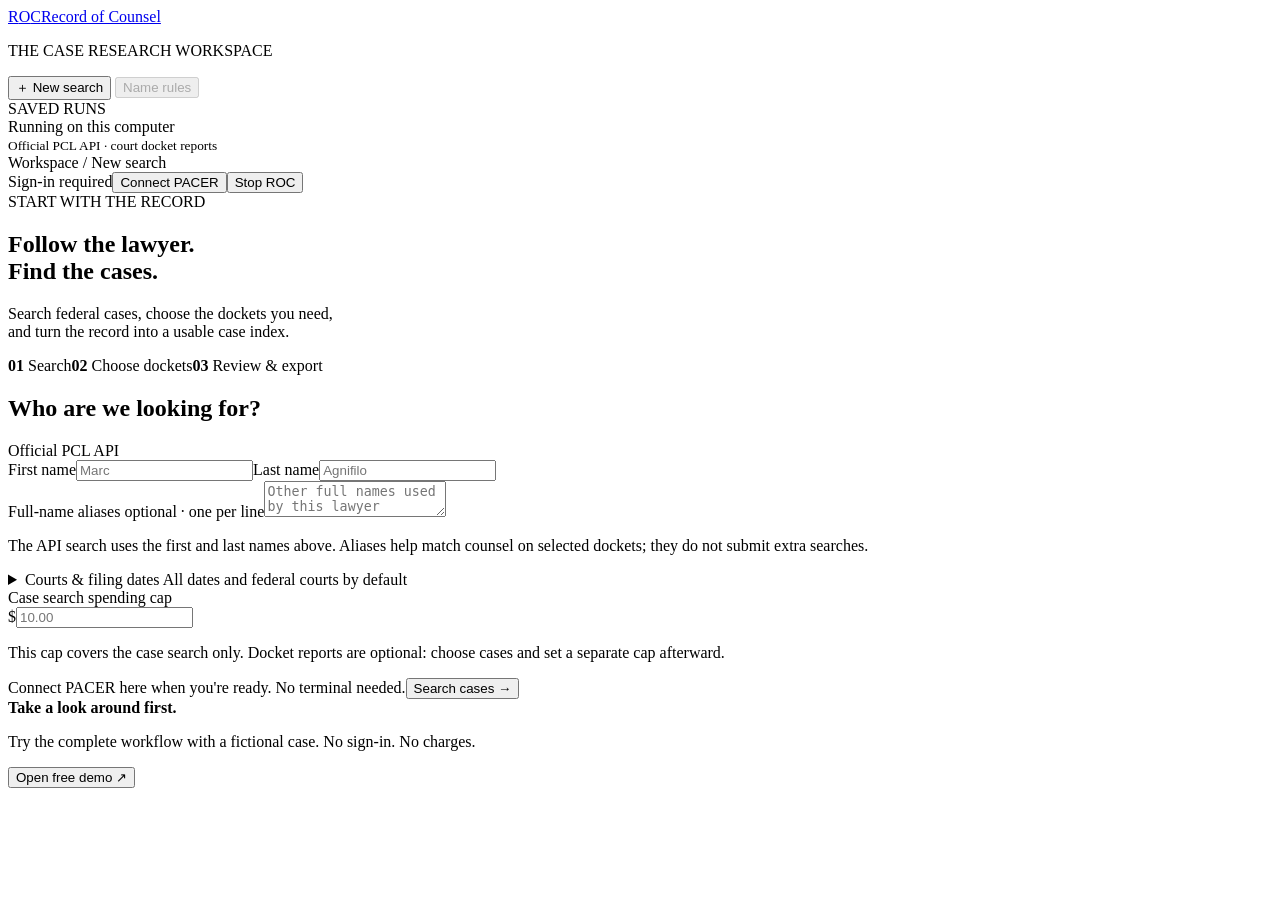
==== roc/ui/index.html @ f0198004 "Interpret document attribution and order links from docket context" ====
<!doctype html>
<html lang="en">
<head><meta charset="utf-8"><meta name="viewport" content="width=device-width,initial-scale=1"><title>Record of Counsel</title><link rel="stylesheet" href="/style.css"><script defer src="/app.js"></script><script defer src="/documents.js"></script></head>
<body>
  <aside class="sidebar">
    <a class="brand" href="#" id="home"><span class="monogram">R<span>O</span>C</span><span>Record of Counsel</span></a>
    <p class="sidebar-note">THE CASE RESEARCH WORKSPACE</p>
    <button class="new-button" id="new-search">＋ New search</button>
    <button class="rules-launch" id="name-rules" disabled>Name rules</button>
    <div class="section-label">SAVED RUNS</div><nav id="runs" aria-label="Saved runs"></nav>
    <div class="sidebar-bottom"><span class="status-dot"></span> Running on this computer<br><small>Official PCL API · court docket reports</small></div>
  </aside>
  <main>
    <header><span id="breadcrumb">Workspace / New search</span><div class="connection-controls"><span id="connection-status" class="tag">Sign-in required</span><button id="connect-pacer" class="secondary">Connect PACER</button><button id="disconnect-pacer" class="text-button" hidden>Disconnect</button><button id="stop-roc" class="text-button">Stop ROC</button></div></header>
    <div id="notice" role="alert" hidden></div>
    <div id="other-cap-stop" class="cost-warning" role="alert" hidden><p id="other-cap-stop-text"></p><button id="view-cap-stop" class="secondary">View stopped run</button></div>
    <section id="search-view">
      <div class="eyebrow">START WITH THE RECORD</div>
      <h1>Follow the lawyer.<br>Find the cases.</h1>
      <p class="lead">Search federal cases, choose the dockets you need,<br>and turn the record into a usable case index.</p>
      <div class="steps"><span><b>01</b> Search</span><span><b>02</b> Choose dockets</span><span><b>03</b> Review & export</span></div>
      <form id="search-form" class="card search-card">
        <div class="card-heading"><h2>Who are we looking for?</h2><span class="tag">Official PCL API</span></div>
        <div class="two-columns"><label>First name<input name="firstName" required maxlength="100" placeholder="Marc" autocomplete="off"></label><label>Last name<input name="lastName" required maxlength="100" placeholder="Agnifilo" autocomplete="off"></label></div>
        <label>Full-name aliases <span class="optional">optional · one per line</span><textarea name="aliases" rows="2" placeholder="Other full names used by this lawyer"></textarea></label>
        <p class="help">The API search uses the first and last names above. Aliases help match counsel on selected dockets; they do not submit extra searches.</p>
        <details><summary>Courts & filing dates <span>All dates and federal courts by default</span></summary>
          <div class="two-columns"><label>Filed on or after<input type="date" name="dateFiledFrom"></label><label>Filed on or before<input type="date" name="dateFiledTo"></label></div>
          <label>Limit search to district courts <span class="optional">optional</span><select name="courts" id="court-select" multiple size="5" aria-describedby="court-help"></select></label>
          <p class="help" id="court-help">Leave unselected for all federal courts. Hold Ctrl (⌘ on Mac) to select multiple districts. Docket retrieval is available for sampled state and D.C. district courts.</p>
        </details>
        <div class="budget-box"><label>Case search spending cap<div class="money-input"><span>$</span><input name="budget" type="number" min="0.10" step="0.01" required placeholder="10.00"></div></label><p>This cap covers the case search only. Docket reports are optional: choose cases and set a separate cap afterward.</p></div>
        <div class="form-footer"><span>Connect PACER here when you're ready. No terminal needed.</span><button type="submit" class="primary" id="search-submit">Search cases →</button></div>
      </form>
      <div class="demo-callout"><div><strong>Take a look around first.</strong><p>Try the complete workflow with a fictional case. No sign-in. No charges.</p></div><button id="demo" class="secondary">Open free demo ↗</button></div>
    </section>
    <section id="run-view" hidden>
      <div class="run-heading"><div><div class="eyebrow" id="run-kind">CASE RESEARCH</div><h1 id="run-name"></h1><p id="run-scope" class="muted"></p></div><button id="new-from-run" class="secondary">New search</button></div>
      <div class="stats"><div><span>Cases found</span><strong id="stat-cases">—</strong></div><div><span>Dockets enriched</span><strong id="stat-dockets">—</strong></div><div><span>Search & docket charges</span><strong id="stat-spent">—</strong></div><div><span>Search & docket cap</span><strong id="stat-cap">—</strong><button class="text-button" id="edit-cap">Change</button></div></div>
      <div class="progress-card"><div><span class="tag" id="run-status"></span><p id="progress-message" role="status" aria-live="polite"></p><p id="pending-message" class="help"></p></div><div class="progress-actions"><button id="pause" class="secondary">Pause after current request</button><button id="resume" class="primary">Resume saved operation</button><button id="signin" class="secondary">New API sign-in</button><button id="reconcile" class="secondary">Check saved receipts</button></div></div>
      <div id="docket-cap-stop" class="cost-warning" role="alert" hidden><strong>Docket retrieval stopped at your spending limit.</strong><p>The next report could exceed the remaining allowance. Purchased dockets and client results are saved. Nothing else will be bought automatically. Choose fewer remaining cases with a fresh cap, or change the cap and explicitly resume.</p></div>
      <div class="results-top"><h2>Research reports <span id="result-count" class="muted"></span></h2><div id="exports"></div></div>
      <nav class="report-tabs" aria-label="Research reports"><button id="view-cases" class="active" aria-pressed="true">Case index</button><button id="view-clients" aria-pressed="false">Clients</button></nav>
      <p id="report-coverage" class="coverage-note"></p>
      <div class="document-launch"><div><strong>Document Grabber</strong><p>Find dispositive motions associated with this lawyer’s clients and orders deciding them. Choose cases below; saved dockets are required.</p></div><button id="open-documents" class="secondary" disabled>Open Document Grabber →</button></div>
      <div id="exports-stale" class="coverage-note" hidden><span id="exports-stale-message">Updated reports are available. Refresh this run’s downloads from saved evidence, free.</span><button id="refresh-reports" class="secondary">Update exports</button></div>
      <div class="card results-card" id="cases-panel">
        <div id="docket-guidance" class="docket-guidance" hidden><div><strong>Want Role and Nature of Case?</strong><p>The case search does not supply counsel roles or criminal counts. Run docket reports for the cases you choose to investigate missing fields and get client and party names. Some fields may remain unresolved after retrieval.</p><p class="help">Many reports can get expensive fast. Narrow your search or filter these results before selecting cases. You’ll review the cost and set a fresh spending cap before anything is retrieved.</p></div><button id="choose-dockets" class="primary">Choose cases for docket reports</button></div>
        <div class="filters case-filters"><input type="search" id="filter" placeholder="Find a case, court, name or charge…" aria-label="Filter cases"><select id="sort" aria-label="Sort cases"><option value="newest">Date filed · newest first</option><option value="oldest">Date filed · oldest first</option><option value="party-asc">Client name · A–Z</option><option value="party-desc">Client name · Z–A</option><option value="title-asc">Case title · A–Z</option><option value="title-desc">Case title · Z–A</option><option value="court-asc">Court · A–Z</option><option value="court-desc">Court · Z–A</option><option value="nature-asc">Nature of Case · A–Z</option><option value="nature-desc">Nature of Case · Z–A</option></select></div>
        <details id="result-filters" class="result-filters"><summary>Filter results <span id="facet-count">All results</span></summary><p class="help">Options and case counts come from all results in this saved run. Check any values within a category; cases must match each category you use. Party names reflect saved dockets and name rules.</p><div id="facet-groups"></div></details>
        <div id="filter-state" class="filter-state" hidden><div id="active-filters"></div><button id="clear-filters" class="text-button">Clear all filters</button></div>
        <p id="sort-help" class="help sort-help" hidden>Party sorting uses the alphabetically first saved party name in each case. Cases without names stay last in either direction. Names are not inferred from case titles.</p>
        <div class="selection-bar"><span><strong id="selection-count">0</strong> selected <span id="selection-hidden"></span></span><div><button id="select-visible" class="text-button">Select this page</button><button id="clear-selection" class="text-button">Clear selection</button><button id="preview" class="primary" disabled>Run docket reports for selected cases →</button></div></div>
        <div class="table-scroll"><table><thead><tr><th aria-label="Select"></th><th>Case number / title</th><th>Type</th><th>District</th><th>Filed</th><th>Role</th><th>Nature of Case</th><th>Status</th><th>Review</th></tr></thead><tbody id="case-rows"></tbody></table><div id="empty">The case index will appear here after the API search finishes.</div></div>
        <div class="pagination"><span id="page-summary"></span><div><button id="previous" class="secondary">← Previous</button><button id="next" class="secondary">Next →</button></div></div>
      </div>
      <section id="parties-panel" hidden><div class="docket-guidance clients-docket-guidance"><div><strong>Find clients from docket reports</strong><p id="clients-docket-scope"></p><p class="help">Dockets can get expensive in bulk. Review the cost, enter a spending cap, or choose specific cases before starting.</p></div><button id="clients-dockets" class="primary">Run docket reports →</button></div><div class="card results-card"><div class="filters"><input type="search" id="party-filter" aria-label="Filter client names" placeholder="Find a name…"><select id="party-sort" aria-label="Sort client names"><option value="count-desc">Most cases first</option><option value="count-asc">Fewest cases first</option><option value="name-asc">Client name · A–Z</option><option value="name-desc">Client name · Z–A</option></select></div><div class="selection-bar"><span id="name-selection-count">0 names selected</span><div><button id="clear-names" class="text-button">Clear names</button><button id="group-names" class="secondary" disabled>Group selected names</button></div></div><div class="table-scroll"><table class="party-table"><thead><tr><th>Name</th><th>Distinct cases</th></tr></thead><tbody id="party-rows"></tbody></table><p id="party-empty" class="empty-state"></p></div><div class="pagination"><span id="party-page-summary"></span><div><button id="party-previous" class="secondary">← Previous</button><button id="party-next" class="secondary">Next →</button></div></div></div><p class="help">Sort by distinct case count or alphabetically. Click a name for its cases. Client type (plaintiff, defendant, etc.) is shown for each case, since it can vary. Only parties matched to this lawyer are included. Case-index filters do not change these summaries or downloads. Saved rules can group names; original names and client associations remain available. Former counsel and terminated parties may be included.</p></section>
      <p class="help">Nature of Case clips long entries. Click a case to read the full values and source findings. Docket retrieval does not buy filings; use Document Grabber separately for selected PDFs.</p>
      <details class="receipts"><summary>Receipts & recovery</summary><p class="help">Confirmed charges are cumulative for this run, including earlier launches. Pending reservations are not confirmed charges. Closing this tab does not stop an active operation.</p><div id="receipt-list"></div><button class="secondary" id="rebuild">Rebuild exports from saved data</button></details>
    </section>
  </main>
  <dialog id="quote-dialog" aria-labelledby="quote-heading"><form method="dialog"><button class="dialog-close" aria-label="Close preview">×</button></form><div class="eyebrow">BEFORE RETRIEVAL</div><h2 id="quote-heading">Your docket selection</h2><p id="quote-text"></p><p id="quote-scope" class="help"></p><p class="cost-warning"><strong>Many docket reports can get expensive fast.</strong> Narrow your search or select fewer cases to keep costs down. Only the cases listed below will be retrieved.</p><div class="quote-amount"><span>Maximum cost for all listed reports</span><strong id="quote-cost"></strong></div><p class="help">Up to $3 per new report; actual charges may be lower. Saved reports are reused free. Your cap may be below this total; ROC stops before the next report could exceed it.</p><label id="docket-cap-label">Spending cap for this selection<div class="money-input"><span>$</span><input id="docket-cap" type="number" required min="0" step="0.01" placeholder="Enter a fresh cap" aria-describedby="quote-budget docket-cap-message"></div></label><p id="quote-budget"></p><p id="docket-cap-message" class="help" role="status" aria-live="polite"></p><div id="quote-cases"></div><p class="help">Reports can supply Role, Nature of Case and party names where supported by the docket. Full docket reports with parties and counsel are retrieved from court websites using the API session. This does not buy filings.</p><div class="dialog-actions"><button id="revise-dockets" class="secondary">Back to case selection</button><button id="confirm-retrieve" class="primary">Retrieve these dockets</button></div></dialog>
  <dialog id="party-dialog"><form method="dialog"><button class="dialog-close" aria-label="Close party">×</button></form><div class="eyebrow">CLIENT CASES</div><h2 id="party-name"></h2><p id="party-source-names" class="help"></p><p id="party-case-count"></p><div id="party-case-list"></div></dialog>
  <dialog id="rules-dialog" aria-labelledby="rules-heading"><form method="dialog"><button class="dialog-close" aria-label="Close name rules">×</button></form><div class="eyebrow">REUSABLE REPORT GROUPS · FREE</div><h2 id="rules-heading">Name rules</h2><p class="help">Rules apply to this workspace’s saved and future searches. Client matching and charge text still use the original docket parties. You can edit, remove or undo a rule.</p><div id="rules-message" class="auth-message" role="status" hidden></div><div class="rule-actions"><button id="new-rule" class="secondary">New rule</button><button id="undo-rule" class="text-button">Undo last change</button></div><div id="rules-list"></div><form id="rule-form"><h3 id="rule-editor-heading">New rule</h3><label>Preferred report name<input id="rule-label" required maxlength="500"></label><label>Grouping type<select id="rule-kind"><option value="name-correction">Name correction — same party</option><option value="organization-group">Organization group — related entities</option></select></label><label>Source names, one per line<textarea id="rule-names" rows="5" required></textarea></label><p class="help">The preferred name also matches future records. No spelling guesses or fuzzy matching. A source name can belong to only one group.</p><div class="rule-actions"><button id="preview-rule" class="primary" type="submit">Preview change</button><button id="delete-rule" class="text-button" type="button" hidden>Remove rule…</button></div></form><section id="rule-preview" hidden><h3 id="rule-preview-heading">Preview</h3><p id="rule-impact"></p><div id="rule-comparisons"></div><p class="help">Case totals count distinct cases across the whole group, not the sum of each name’s totals. Original source names are retained. This does not purchase or retrieve anything.</p><button id="apply-rule" class="primary">Save rule</button></section></dialog>
  <dialog id="case-dialog"><form method="dialog"><button class="dialog-close" aria-label="Close case">×</button></form><div class="eyebrow">CASE DETAIL</div><h2 id="detail-number"></h2><p id="detail-title"></p><div id="detail-fields"></div><h3>Nature of Case</h3><pre id="detail-nature"></pre><h3>Parties & counsel matches</h3><div id="detail-parties"></div><h3>Source findings</h3><div id="detail-issues"></div></dialog>
  <dialog id="cap-dialog"><form id="cap-form"><button type="button" class="dialog-close" id="close-cap" aria-label="Close spending cap">×</button><div class="eyebrow">SPENDING CONTROL</div><h2>Change this run’s total cap</h2><p>Existing charges still count. Changing the cap does not start or resume any requests.</p><label>Total cap in dollars<input id="cap-input" type="number" min="0.10" step="0.01" required></label><button class="primary" type="submit">Save spending cap</button></form></dialog>
  <dialog id="auth-dialog" aria-labelledby="auth-heading"><form id="auth-form" autocomplete="off"><button type="button" class="dialog-close" id="close-auth" aria-label="Close sign-in">×</button><div class="eyebrow">OFFICIAL PACER API</div><h2 id="auth-heading">Connect PACER</h2><p id="auth-context">Connect your PACER account to this ROC session. Signing in alone does not start a search.</p><div id="auth-message" class="auth-message" role="status" aria-live="polite" hidden></div>
    <label>PACER username<input id="auth-username" name="username" required maxlength="1024" autocomplete="off" spellcheck="false" autocapitalize="none"></label>
    <label>PACER password<div class="password-field"><input id="auth-password" name="password" type="text" required maxlength="1024" autocomplete="off" spellcheck="false" autocapitalize="none"><button type="button" id="toggle-password" class="secondary" aria-label="Hide password">Hide</button></div></label>
    <div class="two-columns"><label>MFA code <span class="optional">if enabled</span><input id="auth-otp" name="otp" type="text" maxlength="1024" autocomplete="off" spellcheck="false"></label><label>Client code <span class="optional">if required</span><input id="auth-client" name="clientCode" maxlength="1024" autocomplete="off"></label></div>
    <div class="redaction-notice"><p id="redaction-text"></p><label class="checkbox-label"><input id="auth-redact" type="checkbox" required>I have read and will comply with the redaction rules.</label></div>
    <p class="help">Password entry is visible; use Hide if you prefer. ROC sends these details to PACER's official authentication API. Passwords and MFA codes are not saved in ROC files or logs.</p><button id="auth-submit" type="submit" class="primary">Connect PACER</button>
  </form></dialog>
  <dialog id="stop-dialog"><div class="eyebrow">CLOSE THE WORKSPACE</div><h2>Stop ROC?</h2><p>Any request already submitted will finish so its receipt can be saved. No further requests will begin. Your saved runs will be here when you reopen ROC.</p><div class="dialog-actions"><button id="cancel-stop" class="secondary">Keep working</button><button id="confirm-stop" class="primary">Stop ROC</button></div></dialog>
  <dialog id="documents-dialog" aria-labelledby="documents-heading">
    <form method="dialog"><button class="dialog-close" aria-label="Close Document Grabber">×</button></form>
    <div class="eyebrow">FROM THE DOCKET TO THE DOCUMENT</div><h2 id="documents-heading">Document Grabber</h2>
    <p class="help">Civil and criminal dispositive motions filed by or on behalf of this lawyer’s clients, and orders deciding them. Standalone suppression, sentencing, discovery, supporting briefs and attachments are outside this first version.</p>
    <p id="documents-method" class="coverage-note"></p>
    <p class="cost-warning">Pilot feature: model accuracy and court PDF downloads await a live acceptance test. Review every candidate. Docket coverage does not establish document-download coverage.</p>
    <p id="documents-message" class="auth-message" role="status" aria-live="polite"></p>
    <div id="claude-settings" class="coverage-note"><strong>ROC AI account</strong><p id="claude-status" role="status"></p><p>Analysis uses the shared ROC account. No personal API key is required. Selected docket entries and client names go to Anthropic only after you confirm the analysis and cap.</p></div>
    <section class="document-step"><h3>1. Analyze the selected cases</h3><p id="documents-selection" class="help"></p>
      <label>Model<select id="document-model"><option value="claude-sonnet-5-5">Claude Sonnet 5.5 · default</option><option value="claude-opus-5-5">Claude Opus 5.5 · higher cost</option></select></label>
      <button id="preview-analysis" class="secondary">Preview analysis cost</button>
      <div id="analysis-preview" hidden><div id="analysis-cases"></div><p id="analysis-price"></p><label>Fresh AI spending cap ($)<input id="ai-cap" type="number" min="0" step="0.01" placeholder="Enter cap"></label><p class="help">Separate from PACER. This is a conservative reservation; actual token usage usually costs less. Saved analyses for the same source and model are reused. No automatic model upgrades or retries.</p><button id="confirm-analysis" class="primary" disabled>Send selected docket text to Claude</button></div>
    </section>
    <section class="document-step"><h3>2. Review candidates</h3><p class="help">Nothing is preselected. Open an entry to review Claude’s interpretation, quoted evidence, client attribution and motion/order links. Source checks verify the quotes, not the model’s judgment. “Needs review” entries cannot be purchased here; text-only entries remain in the export. Absence of a candidate does not establish that no motion exists.</p><div id="document-candidates"></div></section>
    <section class="document-step"><h3>3. Download selected PDFs</h3><p class="help">Downloads use court websites with your official PACER API session. Up to $3 per new document; attachments are not included. Large selections can get expensive. Reuse saved PDFs free.</p><button id="preview-documents" class="secondary" disabled>Preview selected PDFs</button>
      <div id="purchase-preview" hidden><div id="purchase-items"></div><p id="purchase-price"></p><label>Fresh PACER document cap ($)<input id="document-cap" type="number" min="0" step="0.01" placeholder="Enter cap"></label><button id="confirm-documents" class="primary" disabled>Buy and download these PDFs</button></div>
    </section>
    <div class="document-footer"><p id="document-spending" class="help"></p><button id="document-bundle" class="secondary">Download evidence & PDF bundle ↓</button><button id="document-refresh" class="text-button">Refresh results</button></div>
  </dialog>
</body></html>
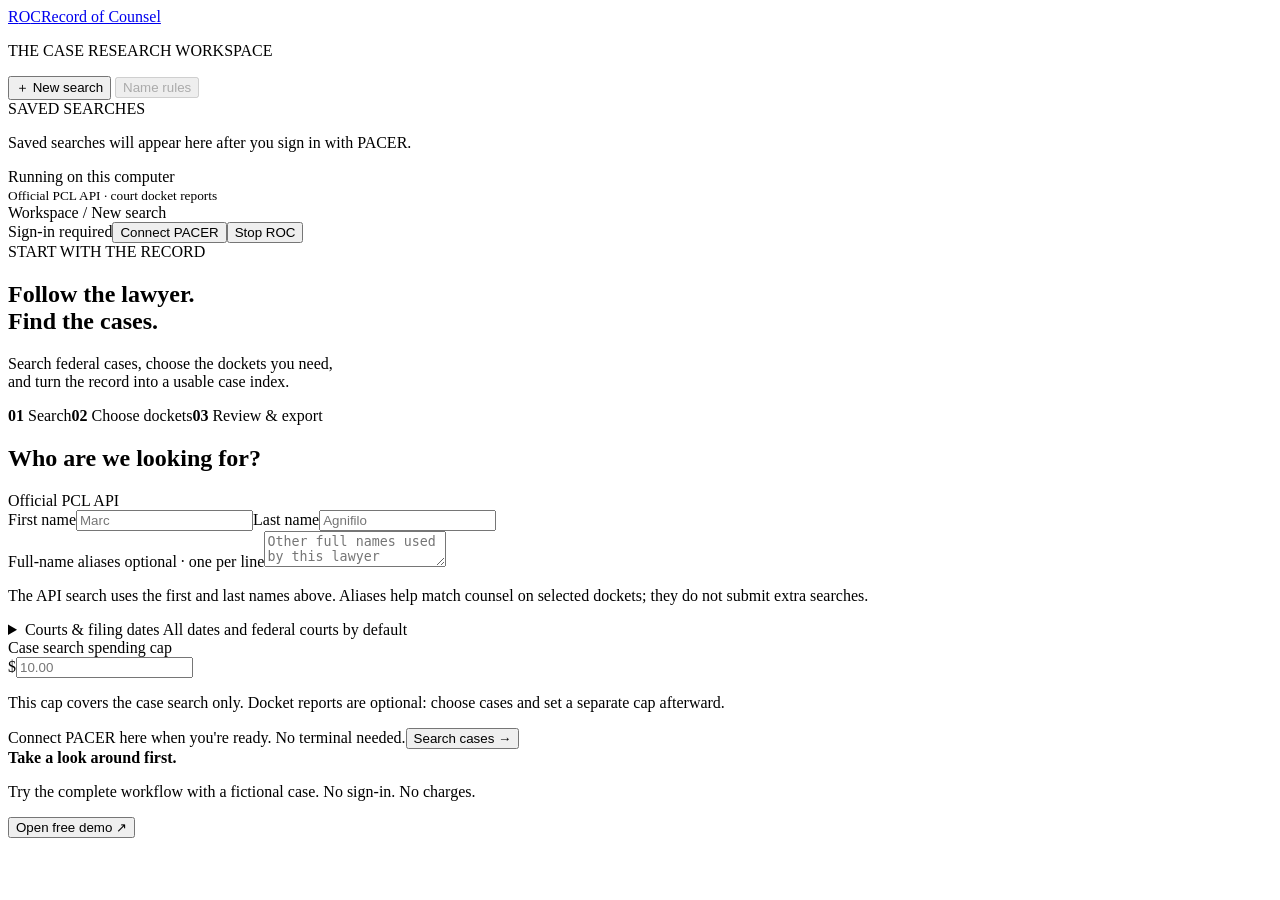
==== commit 195a0cfa: "Scope saved searches to verified PACER accounts" ====
--- a/roc/ui/index.html
+++ b/roc/ui/index.html
@@ -7,11 +7,11 @@
     <p class="sidebar-note">THE CASE RESEARCH WORKSPACE</p>
     <button class="new-button" id="new-search">＋ New search</button>
     <button class="rules-launch" id="name-rules" disabled>Name rules</button>
-    <div class="section-label">SAVED RUNS</div><nav id="runs" aria-label="Saved runs"></nav>
+    <div class="section-label">SAVED SEARCHES</div><nav id="runs" aria-label="Saved searches"><p class="help">Saved searches will appear here after you sign in with PACER.</p></nav>
     <div class="sidebar-bottom"><span class="status-dot"></span> Running on this computer<br><small>Official PCL API · court docket reports</small></div>
   </aside>
   <main>
-    <header><span id="breadcrumb">Workspace / New search</span><div class="connection-controls"><span id="connection-status" class="tag">Sign-in required</span><button id="connect-pacer" class="secondary">Connect PACER</button><button id="disconnect-pacer" class="text-button" hidden>Disconnect</button><button id="stop-roc" class="text-button">Stop ROC</button></div></header>
+    <header><span id="breadcrumb">Workspace / New search</span><div class="connection-controls"><span id="connection-status" class="tag">Sign-in required</span><button id="connect-pacer" class="secondary">Connect PACER</button><button id="switch-account" class="text-button" hidden>Switch account</button><button id="disconnect-pacer" class="text-button" hidden>Sign out</button><button id="stop-roc" class="text-button">Stop ROC</button></div></header>
     <div id="notice" role="alert" hidden></div>
     <div id="other-cap-stop" class="cost-warning" role="alert" hidden><p id="other-cap-stop-text"></p><button id="view-cap-stop" class="secondary">View stopped run</button></div>
     <section id="search-view">
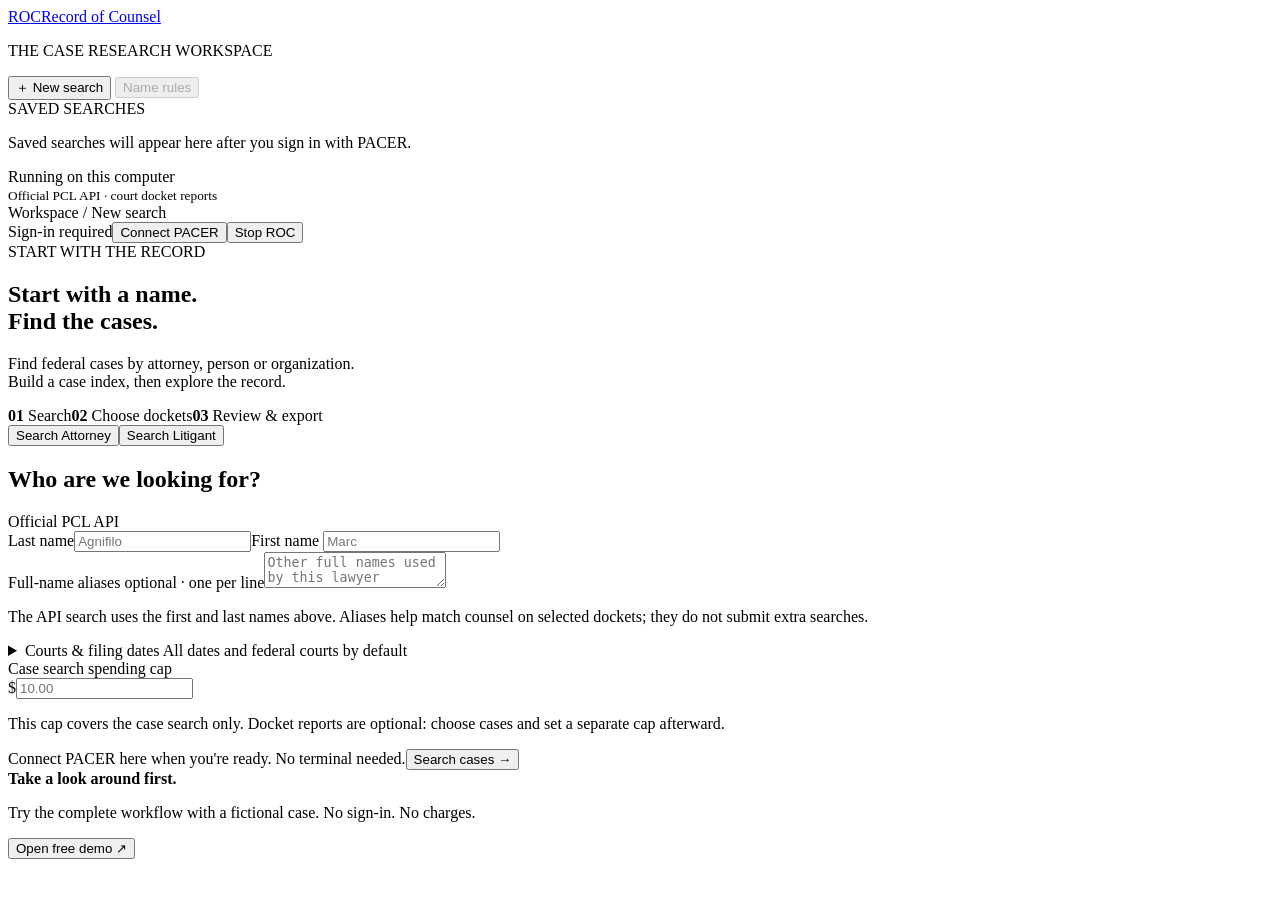
==== commit 057f7a4c: "Add litigant API search and attorney/litigant landing tabs" ====
--- a/roc/ui/index.html
+++ b/roc/ui/index.html
@@ -16,20 +16,22 @@
     <div id="other-cap-stop" class="cost-warning" role="alert" hidden><p id="other-cap-stop-text"></p><button id="view-cap-stop" class="secondary">View stopped run</button></div>
     <section id="search-view">
       <div class="eyebrow">START WITH THE RECORD</div>
-      <h1>Follow the lawyer.<br>Find the cases.</h1>
-      <p class="lead">Search federal cases, choose the dockets you need,<br>and turn the record into a usable case index.</p>
-      <div class="steps"><span><b>01</b> Search</span><span><b>02</b> Choose dockets</span><span><b>03</b> Review & export</span></div>
-      <form id="search-form" class="card search-card">
+      <h1>Start with a name.<br>Find the cases.</h1>
+      <p class="lead">Find federal cases by attorney, person or organization.<br>Build a case index, then explore the record.</p>
+      <div class="steps"><span><b>01</b> Search</span><span><b>02</b> <span id="search-step">Choose dockets</span></span><span><b>03</b> Review & export</span></div>
+      <div class="search-tabs" role="tablist" aria-label="Search by"><button type="button" id="search-attorney" role="tab" aria-selected="true" aria-controls="search-form">Search Attorney</button><button type="button" id="search-litigant" role="tab" aria-selected="false" aria-controls="search-form" tabindex="-1">Search Litigant</button></div>
+      <form id="search-form" class="card search-card" role="tabpanel" aria-labelledby="search-attorney">
         <div class="card-heading"><h2>Who are we looking for?</h2><span class="tag">Official PCL API</span></div>
-        <div class="two-columns"><label>First name<input name="firstName" required maxlength="100" placeholder="Marc" autocomplete="off"></label><label>Last name<input name="lastName" required maxlength="100" placeholder="Agnifilo" autocomplete="off"></label></div>
-        <label>Full-name aliases <span class="optional">optional · one per line</span><textarea name="aliases" rows="2" placeholder="Other full names used by this lawyer"></textarea></label>
-        <p class="help">The API search uses the first and last names above. Aliases help match counsel on selected dockets; they do not submit extra searches.</p>
+        <div class="two-columns search-names"><label><span id="search-last-label">Last name</span><input id="search-last" name="lastName" required maxlength="100" placeholder="Agnifilo" autocomplete="off"></label><label><span id="search-first-label">First name</span> <span id="search-first-optional" class="optional" hidden>optional</span><input id="search-first" aria-labelledby="search-first-label" name="firstName" required maxlength="100" placeholder="Marc" autocomplete="off"></label></div>
+        <label id="search-aliases">Full-name aliases <span class="optional">optional · one per line</span><textarea name="aliases" rows="2" placeholder="Other full names used by this lawyer"></textarea></label>
+        <p class="help" id="search-method">The API search uses the first and last names above. Aliases help match counsel on selected dockets; they do not submit extra searches.</p>
+        <p class="help" id="litigant-search-note" hidden>For an organization, enter its name in Last name / Entity name and leave First name blank. Searches include all party roles and match names that start with your entry; they do not automatically combine spelling variants or related entities.</p>
         <details><summary>Courts & filing dates <span>All dates and federal courts by default</span></summary>
           <div class="two-columns"><label>Filed on or after<input type="date" name="dateFiledFrom"></label><label>Filed on or before<input type="date" name="dateFiledTo"></label></div>
           <label>Limit search to district courts <span class="optional">optional</span><select name="courts" id="court-select" multiple size="5" aria-describedby="court-help"></select></label>
           <p class="help" id="court-help">Leave unselected for all federal courts. Hold Ctrl (⌘ on Mac) to select multiple districts. Docket retrieval is available for sampled state and D.C. district courts.</p>
         </details>
-        <div class="budget-box"><label>Case search spending cap<div class="money-input"><span>$</span><input name="budget" type="number" min="0.10" step="0.01" required placeholder="10.00"></div></label><p>This cap covers the case search only. Docket reports are optional: choose cases and set a separate cap afterward.</p></div>
+        <div class="budget-box"><label>Case search spending cap<div class="money-input"><span>$</span><input name="budget" type="number" min="0.10" step="0.01" required placeholder="10.00"></div></label><p id="search-budget-note">This cap covers the case search only. Docket reports are optional: choose cases and set a separate cap afterward.</p></div>
         <div class="form-footer"><span>Connect PACER here when you're ready. No terminal needed.</span><button type="submit" class="primary" id="search-submit">Search cases →</button></div>
       </form>
       <div class="demo-callout"><div><strong>Take a look around first.</strong><p>Try the complete workflow with a fictional case. No sign-in. No charges.</p></div><button id="demo" class="secondary">Open free demo ↗</button></div>
@@ -42,27 +44,27 @@
       <div class="results-top"><h2>Research reports <span id="result-count" class="muted"></span></h2><div id="exports"></div></div>
       <nav class="report-tabs" aria-label="Research reports"><button id="view-cases" class="active" aria-pressed="true">Case index</button><button id="view-clients" aria-pressed="false">Clients</button></nav>
       <p id="report-coverage" class="coverage-note"></p>
-      <div class="document-launch"><div><strong>Document Grabber</strong><p>Find dispositive motions associated with this lawyer’s clients and orders deciding them. Choose cases below; saved dockets are required.</p></div><button id="open-documents" class="secondary" disabled>Open Document Grabber →</button></div>
+      <div class="document-launch" id="document-launch"><div><strong>Document Grabber</strong><p>Find dispositive motions associated with this lawyer’s clients and orders deciding them. Choose cases below; saved dockets are required.</p></div><button id="open-documents" class="secondary" disabled>Open Document Grabber →</button></div>
       <div id="exports-stale" class="coverage-note" hidden><span id="exports-stale-message">Updated reports are available. Refresh this run’s downloads from saved evidence, free.</span><button id="refresh-reports" class="secondary">Update exports</button></div>
       <div class="card results-card" id="cases-panel">
         <div id="docket-guidance" class="docket-guidance" hidden><div><strong>Want Role and Nature of Case?</strong><p>The case search does not supply counsel roles or criminal counts. Run docket reports for the cases you choose to investigate missing fields and get client and party names. Some fields may remain unresolved after retrieval.</p><p class="help">Many reports can get expensive fast. Narrow your search or filter these results before selecting cases. You’ll review the cost and set a fresh spending cap before anything is retrieved.</p></div><button id="choose-dockets" class="primary">Choose cases for docket reports</button></div>
         <div class="filters case-filters"><input type="search" id="filter" placeholder="Find a case, court, name or charge…" aria-label="Filter cases"><select id="sort" aria-label="Sort cases"><option value="newest">Date filed · newest first</option><option value="oldest">Date filed · oldest first</option><option value="party-asc">Client name · A–Z</option><option value="party-desc">Client name · Z–A</option><option value="title-asc">Case title · A–Z</option><option value="title-desc">Case title · Z–A</option><option value="court-asc">Court · A–Z</option><option value="court-desc">Court · Z–A</option><option value="nature-asc">Nature of Case · A–Z</option><option value="nature-desc">Nature of Case · Z–A</option></select></div>
-        <details id="result-filters" class="result-filters"><summary>Filter results <span id="facet-count">All results</span></summary><p class="help">Options and case counts come from all results in this saved run. Check any values within a category; cases must match each category you use. Party names reflect saved dockets and name rules.</p><div id="facet-groups"></div></details>
+        <details id="result-filters" class="result-filters"><summary>Filter results <span id="facet-count">All results</span></summary><p class="help" id="case-filter-help">Options and case counts come from all results in this saved run. Check any values within a category; cases must match each category you use. Party names reflect saved dockets and name rules.</p><div id="facet-groups"></div></details>
         <div id="filter-state" class="filter-state" hidden><div id="active-filters"></div><button id="clear-filters" class="text-button">Clear all filters</button></div>
         <p id="sort-help" class="help sort-help" hidden>Party sorting uses the alphabetically first saved party name in each case. Cases without names stay last in either direction. Names are not inferred from case titles.</p>
-        <div class="selection-bar"><span><strong id="selection-count">0</strong> selected <span id="selection-hidden"></span></span><div><button id="select-visible" class="text-button">Select this page</button><button id="clear-selection" class="text-button">Clear selection</button><button id="preview" class="primary" disabled>Run docket reports for selected cases →</button></div></div>
+        <div class="selection-bar" id="docket-selection"><span><strong id="selection-count">0</strong> selected <span id="selection-hidden"></span></span><div><button id="select-visible" class="text-button">Select this page</button><button id="clear-selection" class="text-button">Clear selection</button><button id="preview" class="primary" disabled>Run docket reports for selected cases →</button></div></div>
         <div class="table-scroll"><table><thead><tr><th aria-label="Select"></th><th>Case number / title</th><th>Type</th><th>District</th><th>Filed</th><th>Role</th><th>Nature of Case</th><th>Status</th><th>Review</th></tr></thead><tbody id="case-rows"></tbody></table><div id="empty">The case index will appear here after the API search finishes.</div></div>
         <div class="pagination"><span id="page-summary"></span><div><button id="previous" class="secondary">← Previous</button><button id="next" class="secondary">Next →</button></div></div>
       </div>
       <section id="parties-panel" hidden><div class="docket-guidance clients-docket-guidance"><div><strong>Find clients from docket reports</strong><p id="clients-docket-scope"></p><p class="help">Dockets can get expensive in bulk. Review the cost, enter a spending cap, or choose specific cases before starting.</p></div><button id="clients-dockets" class="primary">Run docket reports →</button></div><div class="card results-card"><div class="filters"><input type="search" id="party-filter" aria-label="Filter client names" placeholder="Find a name…"><select id="party-sort" aria-label="Sort client names"><option value="count-desc">Most cases first</option><option value="count-asc">Fewest cases first</option><option value="name-asc">Client name · A–Z</option><option value="name-desc">Client name · Z–A</option></select></div><div class="selection-bar"><span id="name-selection-count">0 names selected</span><div><button id="clear-names" class="text-button">Clear names</button><button id="group-names" class="secondary" disabled>Group selected names</button></div></div><div class="table-scroll"><table class="party-table"><thead><tr><th>Name</th><th>Distinct cases</th></tr></thead><tbody id="party-rows"></tbody></table><p id="party-empty" class="empty-state"></p></div><div class="pagination"><span id="party-page-summary"></span><div><button id="party-previous" class="secondary">← Previous</button><button id="party-next" class="secondary">Next →</button></div></div></div><p class="help">Sort by distinct case count or alphabetically. Click a name for its cases. Client type (plaintiff, defendant, etc.) is shown for each case, since it can vary. Only parties matched to this lawyer are included. Case-index filters do not change these summaries or downloads. Saved rules can group names; original names and client associations remain available. Former counsel and terminated parties may be included.</p></section>
-      <p class="help">Nature of Case clips long entries. Click a case to read the full values and source findings. Docket retrieval does not buy filings; use Document Grabber separately for selected PDFs.</p>
+      <p class="help" id="run-help">Nature of Case clips long entries. Click a case to read the full values and source findings. Docket retrieval does not buy filings; use Document Grabber separately for selected PDFs.</p>
       <details class="receipts"><summary>Receipts & recovery</summary><p class="help">Confirmed charges are cumulative for this run, including earlier launches. Pending reservations are not confirmed charges. Closing this tab does not stop an active operation.</p><div id="receipt-list"></div><button class="secondary" id="rebuild">Rebuild exports from saved data</button></details>
     </section>
   </main>
   <dialog id="quote-dialog" aria-labelledby="quote-heading"><form method="dialog"><button class="dialog-close" aria-label="Close preview">×</button></form><div class="eyebrow">BEFORE RETRIEVAL</div><h2 id="quote-heading">Your docket selection</h2><p id="quote-text"></p><p id="quote-scope" class="help"></p><p class="cost-warning"><strong>Many docket reports can get expensive fast.</strong> Narrow your search or select fewer cases to keep costs down. Only the cases listed below will be retrieved.</p><div class="quote-amount"><span>Maximum cost for all listed reports</span><strong id="quote-cost"></strong></div><p class="help">Up to $3 per new report; actual charges may be lower. Saved reports are reused free. Your cap may be below this total; ROC stops before the next report could exceed it.</p><label id="docket-cap-label">Spending cap for this selection<div class="money-input"><span>$</span><input id="docket-cap" type="number" required min="0" step="0.01" placeholder="Enter a fresh cap" aria-describedby="quote-budget docket-cap-message"></div></label><p id="quote-budget"></p><p id="docket-cap-message" class="help" role="status" aria-live="polite"></p><div id="quote-cases"></div><p class="help">Reports can supply Role, Nature of Case and party names where supported by the docket. Full docket reports with parties and counsel are retrieved from court websites using the API session. This does not buy filings.</p><div class="dialog-actions"><button id="revise-dockets" class="secondary">Back to case selection</button><button id="confirm-retrieve" class="primary">Retrieve these dockets</button></div></dialog>
   <dialog id="party-dialog"><form method="dialog"><button class="dialog-close" aria-label="Close party">×</button></form><div class="eyebrow">CLIENT CASES</div><h2 id="party-name"></h2><p id="party-source-names" class="help"></p><p id="party-case-count"></p><div id="party-case-list"></div></dialog>
   <dialog id="rules-dialog" aria-labelledby="rules-heading"><form method="dialog"><button class="dialog-close" aria-label="Close name rules">×</button></form><div class="eyebrow">REUSABLE REPORT GROUPS · FREE</div><h2 id="rules-heading">Name rules</h2><p class="help">Rules apply to this workspace’s saved and future searches. Client matching and charge text still use the original docket parties. You can edit, remove or undo a rule.</p><div id="rules-message" class="auth-message" role="status" hidden></div><div class="rule-actions"><button id="new-rule" class="secondary">New rule</button><button id="undo-rule" class="text-button">Undo last change</button></div><div id="rules-list"></div><form id="rule-form"><h3 id="rule-editor-heading">New rule</h3><label>Preferred report name<input id="rule-label" required maxlength="500"></label><label>Grouping type<select id="rule-kind"><option value="name-correction">Name correction — same party</option><option value="organization-group">Organization group — related entities</option></select></label><label>Source names, one per line<textarea id="rule-names" rows="5" required></textarea></label><p class="help">The preferred name also matches future records. No spelling guesses or fuzzy matching. A source name can belong to only one group.</p><div class="rule-actions"><button id="preview-rule" class="primary" type="submit">Preview change</button><button id="delete-rule" class="text-button" type="button" hidden>Remove rule…</button></div></form><section id="rule-preview" hidden><h3 id="rule-preview-heading">Preview</h3><p id="rule-impact"></p><div id="rule-comparisons"></div><p class="help">Case totals count distinct cases across the whole group, not the sum of each name’s totals. Original source names are retained. This does not purchase or retrieve anything.</p><button id="apply-rule" class="primary">Save rule</button></section></dialog>
-  <dialog id="case-dialog"><form method="dialog"><button class="dialog-close" aria-label="Close case">×</button></form><div class="eyebrow">CASE DETAIL</div><h2 id="detail-number"></h2><p id="detail-title"></p><div id="detail-fields"></div><h3>Nature of Case</h3><pre id="detail-nature"></pre><h3>Parties & counsel matches</h3><div id="detail-parties"></div><h3>Source findings</h3><div id="detail-issues"></div></dialog>
+  <dialog id="case-dialog"><form method="dialog"><button class="dialog-close" aria-label="Close case">×</button></form><div class="eyebrow">CASE DETAIL</div><h2 id="detail-number"></h2><p id="detail-title"></p><div id="detail-fields"></div><h3>Nature of Case</h3><pre id="detail-nature"></pre><h3 id="detail-parties-heading">Parties & counsel matches</h3><div id="detail-parties"></div><h3>Source findings</h3><div id="detail-issues"></div></dialog>
   <dialog id="cap-dialog"><form id="cap-form"><button type="button" class="dialog-close" id="close-cap" aria-label="Close spending cap">×</button><div class="eyebrow">SPENDING CONTROL</div><h2>Change this run’s total cap</h2><p>Existing charges still count. Changing the cap does not start or resume any requests.</p><label>Total cap in dollars<input id="cap-input" type="number" min="0.10" step="0.01" required></label><button class="primary" type="submit">Save spending cap</button></form></dialog>
   <dialog id="auth-dialog" aria-labelledby="auth-heading"><form id="auth-form" autocomplete="off"><button type="button" class="dialog-close" id="close-auth" aria-label="Close sign-in">×</button><div class="eyebrow">OFFICIAL PACER API</div><h2 id="auth-heading">Connect PACER</h2><p id="auth-context">Connect your PACER account to this ROC session. Signing in alone does not start a search.</p><div id="auth-message" class="auth-message" role="status" aria-live="polite" hidden></div>
     <label>PACER username<input id="auth-username" name="username" required maxlength="1024" autocomplete="off" spellcheck="false" autocapitalize="none"></label>
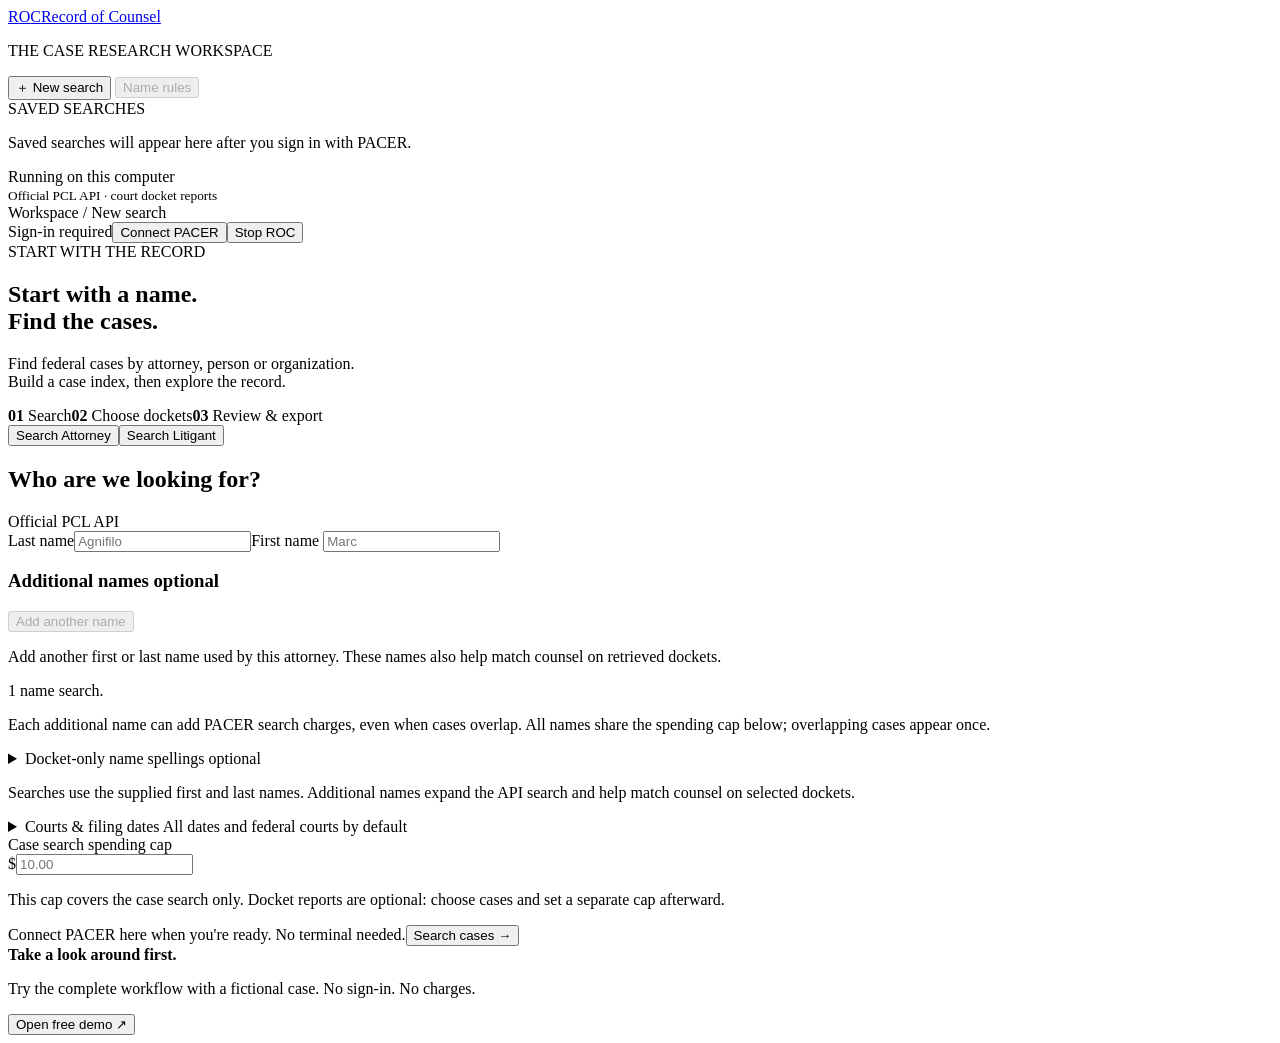
==== commit aab2b4f5: "Search additional attorney and litigant names under one spending cap" ====
--- a/roc/ui/index.html
+++ b/roc/ui/index.html
@@ -23,9 +23,10 @@
       <form id="search-form" class="card search-card" role="tabpanel" aria-labelledby="search-attorney">
         <div class="card-heading"><h2>Who are we looking for?</h2><span class="tag">Official PCL API</span></div>
         <div class="two-columns search-names"><label><span id="search-last-label">Last name</span><input id="search-last" name="lastName" required maxlength="100" placeholder="Agnifilo" autocomplete="off"></label><label><span id="search-first-label">First name</span> <span id="search-first-optional" class="optional" hidden>optional</span><input id="search-first" aria-labelledby="search-first-label" name="firstName" required maxlength="100" placeholder="Marc" autocomplete="off"></label></div>
-        <label id="search-aliases">Full-name aliases <span class="optional">optional · one per line</span><textarea name="aliases" rows="2" placeholder="Other full names used by this lawyer"></textarea></label>
-        <p class="help" id="search-method">The API search uses the first and last names above. Aliases help match counsel on selected dockets; they do not submit extra searches.</p>
-        <p class="help" id="litigant-search-note" hidden>For an organization, enter its name in Last name / Entity name and leave First name blank. Searches include all party roles and match names that start with your entry; they do not automatically combine spelling variants or related entities.</p>
+        <section class="additional-names" aria-labelledby="additional-names-title"><div class="additional-heading"><h3 id="additional-names-title">Additional names <span class="optional">optional</span></h3><button type="button" id="add-search-name" class="secondary" disabled>Add another name</button></div><p class="help" id="additional-names-help">Add another first or last name used by this attorney. These names also help match counsel on retrieved dockets.</p><div id="additional-names-list"></div><p class="help" id="search-name-count" aria-live="polite">1 name search.</p><p class="help">Each additional name can add PACER search charges, even when cases overlap. All names share the spending cap below; overlapping cases appear once.</p></section>
+        <details id="search-aliases"><summary>Docket-only name spellings <span class="optional">optional</span></summary><label>Full-name spellings, one per line<textarea name="aliases" rows="2" placeholder="For example, a full name with a middle initial"></textarea></label><p class="help">Use for exact counsel matching inside dockets. These spellings do not run extra searches; use Additional names to expand the search.</p></details>
+        <p class="help" id="search-method">Searches use the supplied first and last names. Additional names expand the API search and help match counsel on selected dockets.</p>
+        <p class="help" id="litigant-search-note" hidden>For an organization, enter its name in Last name / Entity name and leave First name blank. Searches include all party roles and match names that start with your entry. Add variants or related entities explicitly; original matched names remain distinguishable in the results.</p>
         <details><summary>Courts & filing dates <span>All dates and federal courts by default</span></summary>
           <div class="two-columns"><label>Filed on or after<input type="date" name="dateFiledFrom"></label><label>Filed on or before<input type="date" name="dateFiledTo"></label></div>
           <label>Limit search to district courts <span class="optional">optional</span><select name="courts" id="court-select" multiple size="5" aria-describedby="court-help"></select></label>
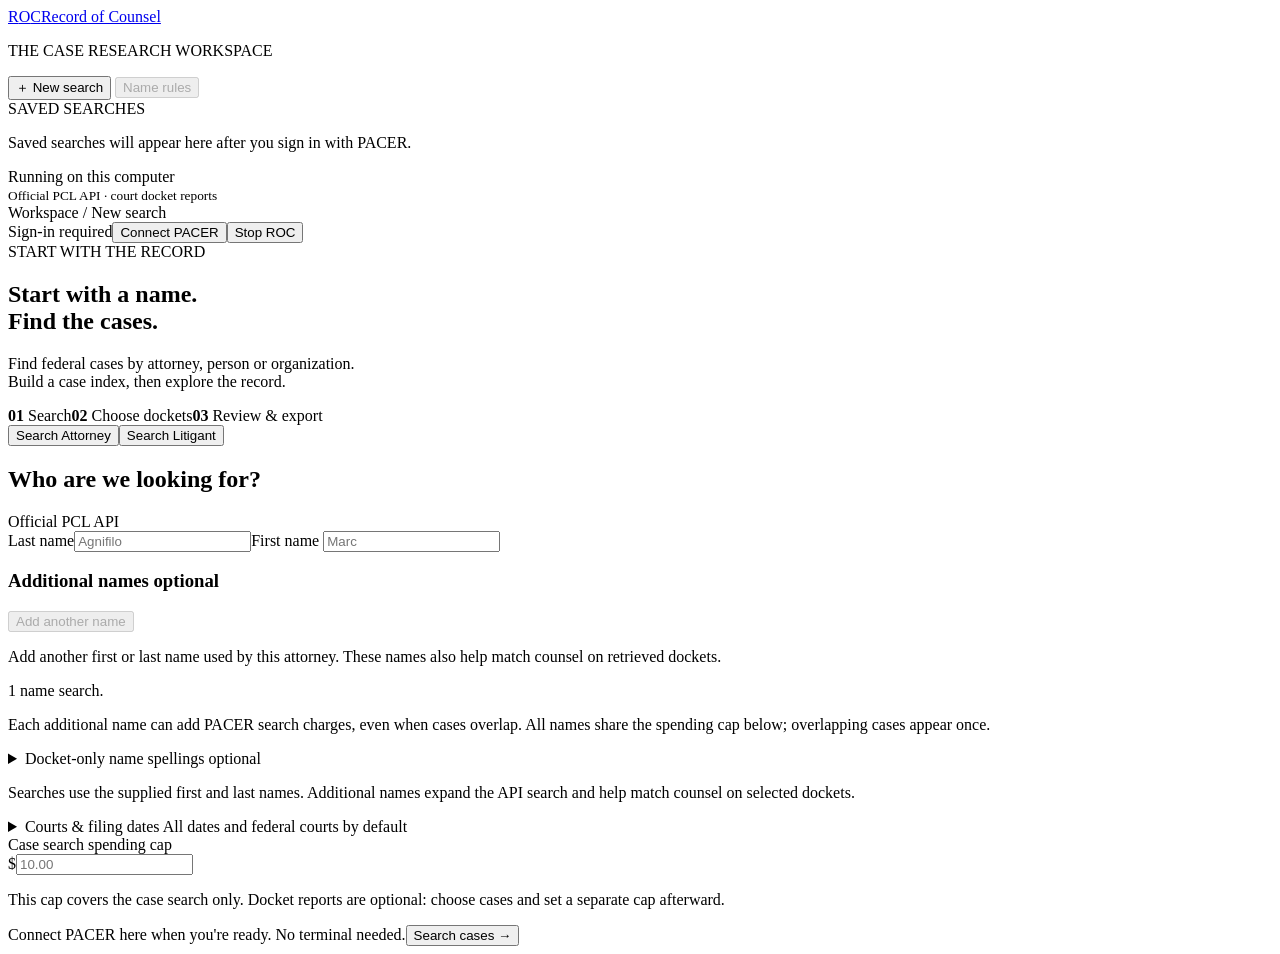
==== commit 6f17fd20: "Keep the demo in development and out of the normal search interface" ====
--- a/roc/ui/index.html
+++ b/roc/ui/index.html
@@ -35,7 +35,7 @@
         <div class="budget-box"><label>Case search spending cap<div class="money-input"><span>$</span><input name="budget" type="number" min="0.10" step="0.01" required placeholder="10.00"></div></label><p id="search-budget-note">This cap covers the case search only. Docket reports are optional: choose cases and set a separate cap afterward.</p></div>
         <div class="form-footer"><span>Connect PACER here when you're ready. No terminal needed.</span><button type="submit" class="primary" id="search-submit">Search cases →</button></div>
       </form>
-      <div class="demo-callout"><div><strong>Take a look around first.</strong><p>Try the complete workflow with a fictional case. No sign-in. No charges.</p></div><button id="demo" class="secondary">Open free demo ↗</button></div>
+      <div class="demo-callout" id="demo-callout" hidden><div><strong>Development demo</strong><p>Test the workflow with a fictional case. No sign-in. No charges.</p></div><button id="demo" class="secondary" disabled>Open development demo ↗</button></div>
     </section>
     <section id="run-view" hidden>
       <div class="run-heading"><div><div class="eyebrow" id="run-kind">CASE RESEARCH</div><h1 id="run-name"></h1><p id="run-scope" class="muted"></p></div><button id="new-from-run" class="secondary">New search</button></div>
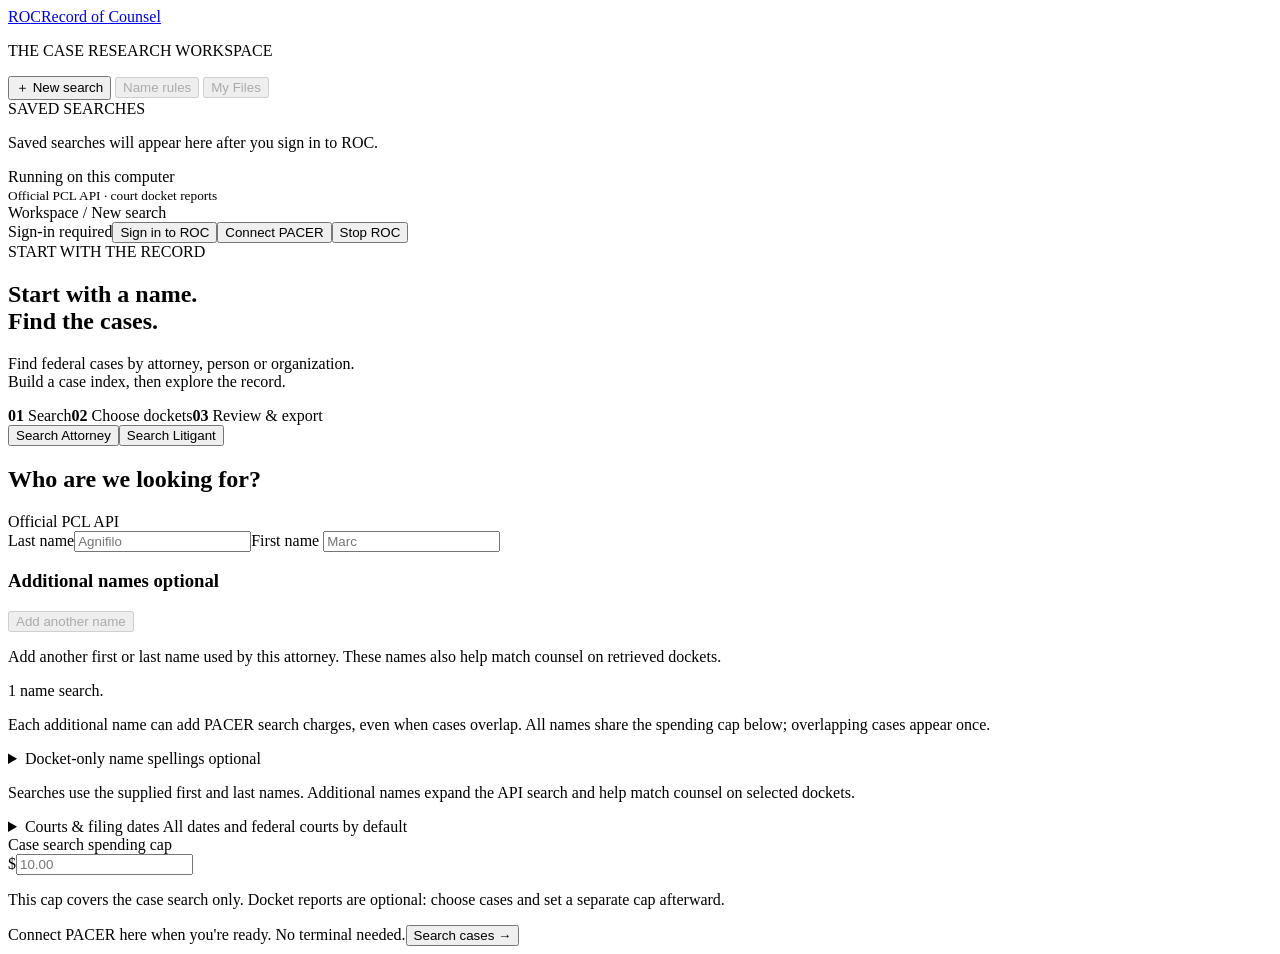
==== commit 00981502: "Add personal ROC accounts and manual Docket Surfer with saved files" ====
--- a/roc/ui/index.html
+++ b/roc/ui/index.html
@@ -1,17 +1,17 @@
 <!doctype html>
 <html lang="en">
-<head><meta charset="utf-8"><meta name="viewport" content="width=device-width,initial-scale=1"><title>Record of Counsel</title><link rel="stylesheet" href="/style.css"><script defer src="/app.js"></script><script defer src="/documents.js"></script></head>
+<head><meta charset="utf-8"><meta name="viewport" content="width=device-width,initial-scale=1"><title>Record of Counsel</title><link rel="stylesheet" href="/style.css"><script defer src="/app.js"></script><script defer src="/documents.js"></script><script defer src="/users.js"></script><script defer src="/surfer.js"></script></head>
 <body>
   <aside class="sidebar">
     <a class="brand" href="#" id="home"><span class="monogram">R<span>O</span>C</span><span>Record of Counsel</span></a>
     <p class="sidebar-note">THE CASE RESEARCH WORKSPACE</p>
     <button class="new-button" id="new-search">＋ New search</button>
     <button class="rules-launch" id="name-rules" disabled>Name rules</button>
-    <div class="section-label">SAVED SEARCHES</div><nav id="runs" aria-label="Saved searches"><p class="help">Saved searches will appear here after you sign in with PACER.</p></nav>
+    <button class="rules-launch" id="my-files" disabled>My Files</button><button class="rules-launch" id="import-legacy" hidden>Import older searches</button><div class="section-label">SAVED SEARCHES</div><nav id="runs" aria-label="Saved searches"><p class="help">Saved searches will appear here after you sign in to ROC.</p></nav>
     <div class="sidebar-bottom"><span class="status-dot"></span> Running on this computer<br><small>Official PCL API · court docket reports</small></div>
   </aside>
   <main>
-    <header><span id="breadcrumb">Workspace / New search</span><div class="connection-controls"><span id="connection-status" class="tag">Sign-in required</span><button id="connect-pacer" class="secondary">Connect PACER</button><button id="switch-account" class="text-button" hidden>Switch account</button><button id="disconnect-pacer" class="text-button" hidden>Sign out</button><button id="stop-roc" class="text-button">Stop ROC</button></div></header>
+    <header><span id="breadcrumb">Workspace / New search</span><div class="connection-controls"><span id="connection-status" class="tag">Sign-in required</span><button id="user-login" class="primary">Sign in to ROC</button><button id="connect-pacer" class="secondary">Connect PACER</button><button id="switch-account" class="text-button" hidden>Switch account</button><button id="disconnect-pacer" class="text-button" hidden>Disconnect PACER</button><button id="stop-roc" class="text-button">Stop ROC</button></div></header>
     <div id="notice" role="alert" hidden></div>
     <div id="other-cap-stop" class="cost-warning" role="alert" hidden><p id="other-cap-stop-text"></p><button id="view-cap-stop" class="secondary">View stopped run</button></div>
     <section id="search-view">
@@ -40,12 +40,13 @@
     <section id="run-view" hidden>
       <div class="run-heading"><div><div class="eyebrow" id="run-kind">CASE RESEARCH</div><h1 id="run-name"></h1><p id="run-scope" class="muted"></p></div><button id="new-from-run" class="secondary">New search</button></div>
       <div class="stats"><div><span>Cases found</span><strong id="stat-cases">—</strong></div><div><span>Dockets enriched</span><strong id="stat-dockets">—</strong></div><div><span>Search & docket charges</span><strong id="stat-spent">—</strong></div><div><span>Search & docket cap</span><strong id="stat-cap">—</strong><button class="text-button" id="edit-cap">Change</button></div></div>
-      <div class="progress-card"><div><span class="tag" id="run-status"></span><p id="progress-message" role="status" aria-live="polite"></p><p id="pending-message" class="help"></p></div><div class="progress-actions"><button id="pause" class="secondary">Pause after current request</button><button id="resume" class="primary">Resume saved operation</button><button id="signin" class="secondary">New API sign-in</button><button id="reconcile" class="secondary">Check saved receipts</button></div></div>
+      <div class="progress-card" id="run-progress"><div><span class="tag" id="run-status"></span><p id="progress-message" role="status" aria-live="polite"></p><p id="pending-message" class="help"></p></div><div class="progress-actions"><button id="pause" class="secondary">Pause after current request</button><button id="resume" class="primary">Resume saved operation</button><button id="signin" class="secondary">New API sign-in</button><button id="reconcile" class="secondary">Check saved receipts</button></div><div id="live-progress" class="activity-bar" role="progressbar" aria-label="Operation in progress" hidden></div></div>
       <div id="docket-cap-stop" class="cost-warning" role="alert" hidden><strong>Docket retrieval stopped at your spending limit.</strong><p>The next report could exceed the remaining allowance. Purchased dockets and client results are saved. Nothing else will be bought automatically. Choose fewer remaining cases with a fresh cap, or change the cap and explicitly resume.</p></div>
       <div class="results-top"><h2>Research reports <span id="result-count" class="muted"></span></h2><div id="exports"></div></div>
+      <div id="results-progress" class="results-progress" role="status" hidden><span class="activity-spinner" aria-hidden="true"></span><div><strong id="results-progress-title"></strong><p id="results-progress-help"></p></div></div>
       <nav class="report-tabs" aria-label="Research reports"><button id="view-cases" class="active" aria-pressed="true">Case index</button><button id="view-clients" aria-pressed="false">Clients</button></nav>
       <p id="report-coverage" class="coverage-note"></p>
-      <div class="document-launch" id="document-launch"><div><strong>Document Grabber</strong><p>Find dispositive motions associated with this lawyer’s clients and orders deciding them. Choose cases below; saved dockets are required.</p></div><button id="open-documents" class="secondary" disabled>Open Document Grabber →</button></div>
+      <div class="document-launch" id="document-launch"><div><strong>Docket Surfer</strong><p>Open a case to read its docket and choose filings. Your purchases stay in My Files. No AI analysis needed.</p></div><button id="open-surfer" class="primary">Open Docket Surfer →</button><button id="open-documents" class="text-button" disabled>AI motion finder (optional)</button></div>
       <div id="exports-stale" class="coverage-note" hidden><span id="exports-stale-message">Updated reports are available. Refresh this run’s downloads from saved evidence, free.</span><button id="refresh-reports" class="secondary">Update exports</button></div>
       <div class="card results-card" id="cases-panel">
         <div id="docket-guidance" class="docket-guidance" hidden><div><strong>Want Role and Nature of Case?</strong><p>The case search does not supply counsel roles or criminal counts. Run docket reports for the cases you choose to investigate missing fields and get client and party names. Some fields may remain unresolved after retrieval.</p><p class="help">Many reports can get expensive fast. Narrow your search or filter these results before selecting cases. You’ll review the cost and set a fresh spending cap before anything is retrieved.</p></div><button id="choose-dockets" class="primary">Choose cases for docket reports</button></div>
@@ -58,14 +59,14 @@
         <div class="pagination"><span id="page-summary"></span><div><button id="previous" class="secondary">← Previous</button><button id="next" class="secondary">Next →</button></div></div>
       </div>
       <section id="parties-panel" hidden><div class="docket-guidance clients-docket-guidance"><div><strong>Find clients from docket reports</strong><p id="clients-docket-scope"></p><p class="help">Dockets can get expensive in bulk. Review the cost, enter a spending cap, or choose specific cases before starting.</p></div><button id="clients-dockets" class="primary">Run docket reports →</button></div><div class="card results-card"><div class="filters"><input type="search" id="party-filter" aria-label="Filter client names" placeholder="Find a name…"><select id="party-sort" aria-label="Sort client names"><option value="count-desc">Most cases first</option><option value="count-asc">Fewest cases first</option><option value="name-asc">Client name · A–Z</option><option value="name-desc">Client name · Z–A</option></select></div><div class="selection-bar"><span id="name-selection-count">0 names selected</span><div><button id="clear-names" class="text-button">Clear names</button><button id="group-names" class="secondary" disabled>Group selected names</button></div></div><div class="table-scroll"><table class="party-table"><thead><tr><th>Name</th><th>Distinct cases</th></tr></thead><tbody id="party-rows"></tbody></table><p id="party-empty" class="empty-state"></p></div><div class="pagination"><span id="party-page-summary"></span><div><button id="party-previous" class="secondary">← Previous</button><button id="party-next" class="secondary">Next →</button></div></div></div><p class="help">Sort by distinct case count or alphabetically. Click a name for its cases. Client type (plaintiff, defendant, etc.) is shown for each case, since it can vary. Only parties matched to this lawyer are included. Case-index filters do not change these summaries or downloads. Saved rules can group names; original names and client associations remain available. Former counsel and terminated parties may be included.</p></section>
-      <p class="help" id="run-help">Nature of Case clips long entries. Click a case to read the full values and source findings. Docket retrieval does not buy filings; use Document Grabber separately for selected PDFs.</p>
+      <p class="help" id="run-help">Nature of Case clips long entries. Click a case to read the full values and data notes. Docket retrieval does not buy filings; use Document Grabber separately for selected PDFs.</p>
       <details class="receipts"><summary>Receipts & recovery</summary><p class="help">Confirmed charges are cumulative for this run, including earlier launches. Pending reservations are not confirmed charges. Closing this tab does not stop an active operation.</p><div id="receipt-list"></div><button class="secondary" id="rebuild">Rebuild exports from saved data</button></details>
     </section>
   </main>
   <dialog id="quote-dialog" aria-labelledby="quote-heading"><form method="dialog"><button class="dialog-close" aria-label="Close preview">×</button></form><div class="eyebrow">BEFORE RETRIEVAL</div><h2 id="quote-heading">Your docket selection</h2><p id="quote-text"></p><p id="quote-scope" class="help"></p><p class="cost-warning"><strong>Many docket reports can get expensive fast.</strong> Narrow your search or select fewer cases to keep costs down. Only the cases listed below will be retrieved.</p><div class="quote-amount"><span>Maximum cost for all listed reports</span><strong id="quote-cost"></strong></div><p class="help">Up to $3 per new report; actual charges may be lower. Saved reports are reused free. Your cap may be below this total; ROC stops before the next report could exceed it.</p><label id="docket-cap-label">Spending cap for this selection<div class="money-input"><span>$</span><input id="docket-cap" type="number" required min="0" step="0.01" placeholder="Enter a fresh cap" aria-describedby="quote-budget docket-cap-message"></div></label><p id="quote-budget"></p><p id="docket-cap-message" class="help" role="status" aria-live="polite"></p><div id="quote-cases"></div><p class="help">Reports can supply Role, Nature of Case and party names where supported by the docket. Full docket reports with parties and counsel are retrieved from court websites using the API session. This does not buy filings.</p><div class="dialog-actions"><button id="revise-dockets" class="secondary">Back to case selection</button><button id="confirm-retrieve" class="primary">Retrieve these dockets</button></div></dialog>
   <dialog id="party-dialog"><form method="dialog"><button class="dialog-close" aria-label="Close party">×</button></form><div class="eyebrow">CLIENT CASES</div><h2 id="party-name"></h2><p id="party-source-names" class="help"></p><p id="party-case-count"></p><div id="party-case-list"></div></dialog>
   <dialog id="rules-dialog" aria-labelledby="rules-heading"><form method="dialog"><button class="dialog-close" aria-label="Close name rules">×</button></form><div class="eyebrow">REUSABLE REPORT GROUPS · FREE</div><h2 id="rules-heading">Name rules</h2><p class="help">Rules apply to this workspace’s saved and future searches. Client matching and charge text still use the original docket parties. You can edit, remove or undo a rule.</p><div id="rules-message" class="auth-message" role="status" hidden></div><div class="rule-actions"><button id="new-rule" class="secondary">New rule</button><button id="undo-rule" class="text-button">Undo last change</button></div><div id="rules-list"></div><form id="rule-form"><h3 id="rule-editor-heading">New rule</h3><label>Preferred report name<input id="rule-label" required maxlength="500"></label><label>Grouping type<select id="rule-kind"><option value="name-correction">Name correction — same party</option><option value="organization-group">Organization group — related entities</option></select></label><label>Source names, one per line<textarea id="rule-names" rows="5" required></textarea></label><p class="help">The preferred name also matches future records. No spelling guesses or fuzzy matching. A source name can belong to only one group.</p><div class="rule-actions"><button id="preview-rule" class="primary" type="submit">Preview change</button><button id="delete-rule" class="text-button" type="button" hidden>Remove rule…</button></div></form><section id="rule-preview" hidden><h3 id="rule-preview-heading">Preview</h3><p id="rule-impact"></p><div id="rule-comparisons"></div><p class="help">Case totals count distinct cases across the whole group, not the sum of each name’s totals. Original source names are retained. This does not purchase or retrieve anything.</p><button id="apply-rule" class="primary">Save rule</button></section></dialog>
-  <dialog id="case-dialog"><form method="dialog"><button class="dialog-close" aria-label="Close case">×</button></form><div class="eyebrow">CASE DETAIL</div><h2 id="detail-number"></h2><p id="detail-title"></p><div id="detail-fields"></div><h3>Nature of Case</h3><pre id="detail-nature"></pre><h3 id="detail-parties-heading">Parties & counsel matches</h3><div id="detail-parties"></div><h3>Source findings</h3><div id="detail-issues"></div></dialog>
+  <dialog id="case-dialog"><form method="dialog"><button class="dialog-close" aria-label="Close case">×</button></form><div class="eyebrow">CASE DETAIL</div><h2 id="detail-number"></h2><button id="detail-surfer" class="primary">Open in Docket Surfer →</button><p id="detail-title"></p><div id="detail-fields"></div><h3>Nature of Case</h3><pre id="detail-nature"></pre><h3 id="detail-parties-heading">Parties & counsel matches</h3><div id="detail-parties"></div><h3>Data notes</h3><div id="detail-issues"></div></dialog>
   <dialog id="cap-dialog"><form id="cap-form"><button type="button" class="dialog-close" id="close-cap" aria-label="Close spending cap">×</button><div class="eyebrow">SPENDING CONTROL</div><h2>Change this run’s total cap</h2><p>Existing charges still count. Changing the cap does not start or resume any requests.</p><label>Total cap in dollars<input id="cap-input" type="number" min="0.10" step="0.01" required></label><button class="primary" type="submit">Save spending cap</button></form></dialog>
   <dialog id="auth-dialog" aria-labelledby="auth-heading"><form id="auth-form" autocomplete="off"><button type="button" class="dialog-close" id="close-auth" aria-label="Close sign-in">×</button><div class="eyebrow">OFFICIAL PACER API</div><h2 id="auth-heading">Connect PACER</h2><p id="auth-context">Connect your PACER account to this ROC session. Signing in alone does not start a search.</p><div id="auth-message" class="auth-message" role="status" aria-live="polite" hidden></div>
     <label>PACER username<input id="auth-username" name="username" required maxlength="1024" autocomplete="off" spellcheck="false" autocapitalize="none"></label>
@@ -94,4 +95,7 @@
     </section>
     <div class="document-footer"><p id="document-spending" class="help"></p><button id="document-bundle" class="secondary">Download evidence & PDF bundle ↓</button><button id="document-refresh" class="text-button">Refresh results</button></div>
   </dialog>
-</body></html>
+<dialog id="user-dialog" aria-labelledby="user-heading"><form id="user-form"><button type="button" class="dialog-close" id="user-close" aria-label="Close ROC sign-in">×</button><div class="eyebrow">YOUR PERSONAL WORKSPACE</div><h2 id="user-heading">Sign in to ROC</h2><p id="user-help">Your searches and files belong to you, even when you share PACER access.</p><p id="user-message" class="auth-message" role="status" hidden></p><label id="user-email-label">Email<input id="user-email" type="email" required autocomplete="username" maxlength="254"></label><label id="user-password-label">Password<input id="user-password" type="password" required autocomplete="current-password" maxlength="128"></label><label id="user-confirm-label" hidden>Re-enter password<input id="user-confirm" type="password" autocomplete="new-password" maxlength="128"></label><button id="user-submit" class="primary" type="submit">Sign in</button><p><button id="user-create" class="text-button" type="button">First time? Create an account (it's easy!)</button></p><button id="user-forgot" class="text-button" type="button">Forgot your password?</button><button id="user-back" class="text-button" type="button" hidden>Back to sign in</button></form></dialog><dialog id="surfer-dialog" class="wide-dialog" aria-labelledby="surfer-heading"><form method="dialog"><button class="dialog-close" aria-label="Close Docket Surfer">×</button></form><div class="eyebrow">DOCKET SURFER</div><h2 id="surfer-heading">Choose a case</h2><select id="surfer-case" aria-label="Choose case"></select><p id="surfer-title"></p><p id="surfer-status" role="status"></p><p id="surfer-error" role="alert" hidden></p><div class="dialog-actions"><button id="surfer-get" class="primary">Get docket report</button><button id="surfer-reload" class="secondary">Reload saved docket</button></div><details id="surfer-parties"><summary>Parties and counsel</summary><div id="surfer-party-list"></div></details><div id="surfer-history"><div class="filters"><input id="surfer-filter" type="search" placeholder="Search docket text or entry number…" aria-label="Search docket entries"><select id="surfer-sort" aria-label="Sort docket entries"><option value="oldest">Oldest first</option><option value="newest">Newest first</option></select></div><div class="selection-bar"><span id="surfer-selected"></span><button id="surfer-buy" class="primary">Review selected documents</button></div><div class="table-scroll"><table class="docket-table"><thead><tr><th>Select</th><th>Entry</th><th>Date</th><th>Docket text</th><th>Document</th></tr></thead><tbody id="surfer-entries"></tbody></table></div></div></dialog>
+<dialog id="surfer-purchase"><form method="dialog"><button class="dialog-close" aria-label="Close document purchase">×</button></form><h2>Review document purchase</h2><p id="surfer-purchase-summary"></p><div id="surfer-purchase-items"></div><p class="cost-warning">PACER document charges can add up. Only the selected filings will be requested, up to $3 each. Attachments are separate. Nothing is bought until you confirm.</p><label>Fresh document spending cap ($)<input id="surfer-cap" type="number" min="0" step="0.01" placeholder="Enter a cap"></label><p id="surfer-purchase-message" role="status"></p><button id="surfer-confirm" class="primary" disabled>Buy selected documents</button></dialog>
+<dialog id="files-dialog" class="wide-dialog"><form method="dialog"><button class="dialog-close" aria-label="Close My Files">×</button></form><div class="eyebrow">YOUR PURCHASES</div><h2>My Files</h2><p id="files-storage"></p><p class="help">Automatically saved on this computer. Purchases are kept; automatic deletion is off.</p><input id="files-filter" type="search" placeholder="Find a court, case or filing…" aria-label="Search My Files"><div class="dialog-actions"><button id="files-refresh" class="secondary">Refresh saved files</button><button id="files-download" class="primary" disabled>Download selected files as ZIP</button></div><div id="files-list"></div></dialog>
+<dialog id="pdf-dialog" class="wide-dialog"><form method="dialog"><button class="dialog-close" aria-label="Close saved document">×</button></form><h2 id="pdf-heading">Saved document</h2><button id="pdf-download" class="secondary">Download a copy</button><iframe id="pdf-frame" title="Saved PDF"></iframe></dialog></body></html>
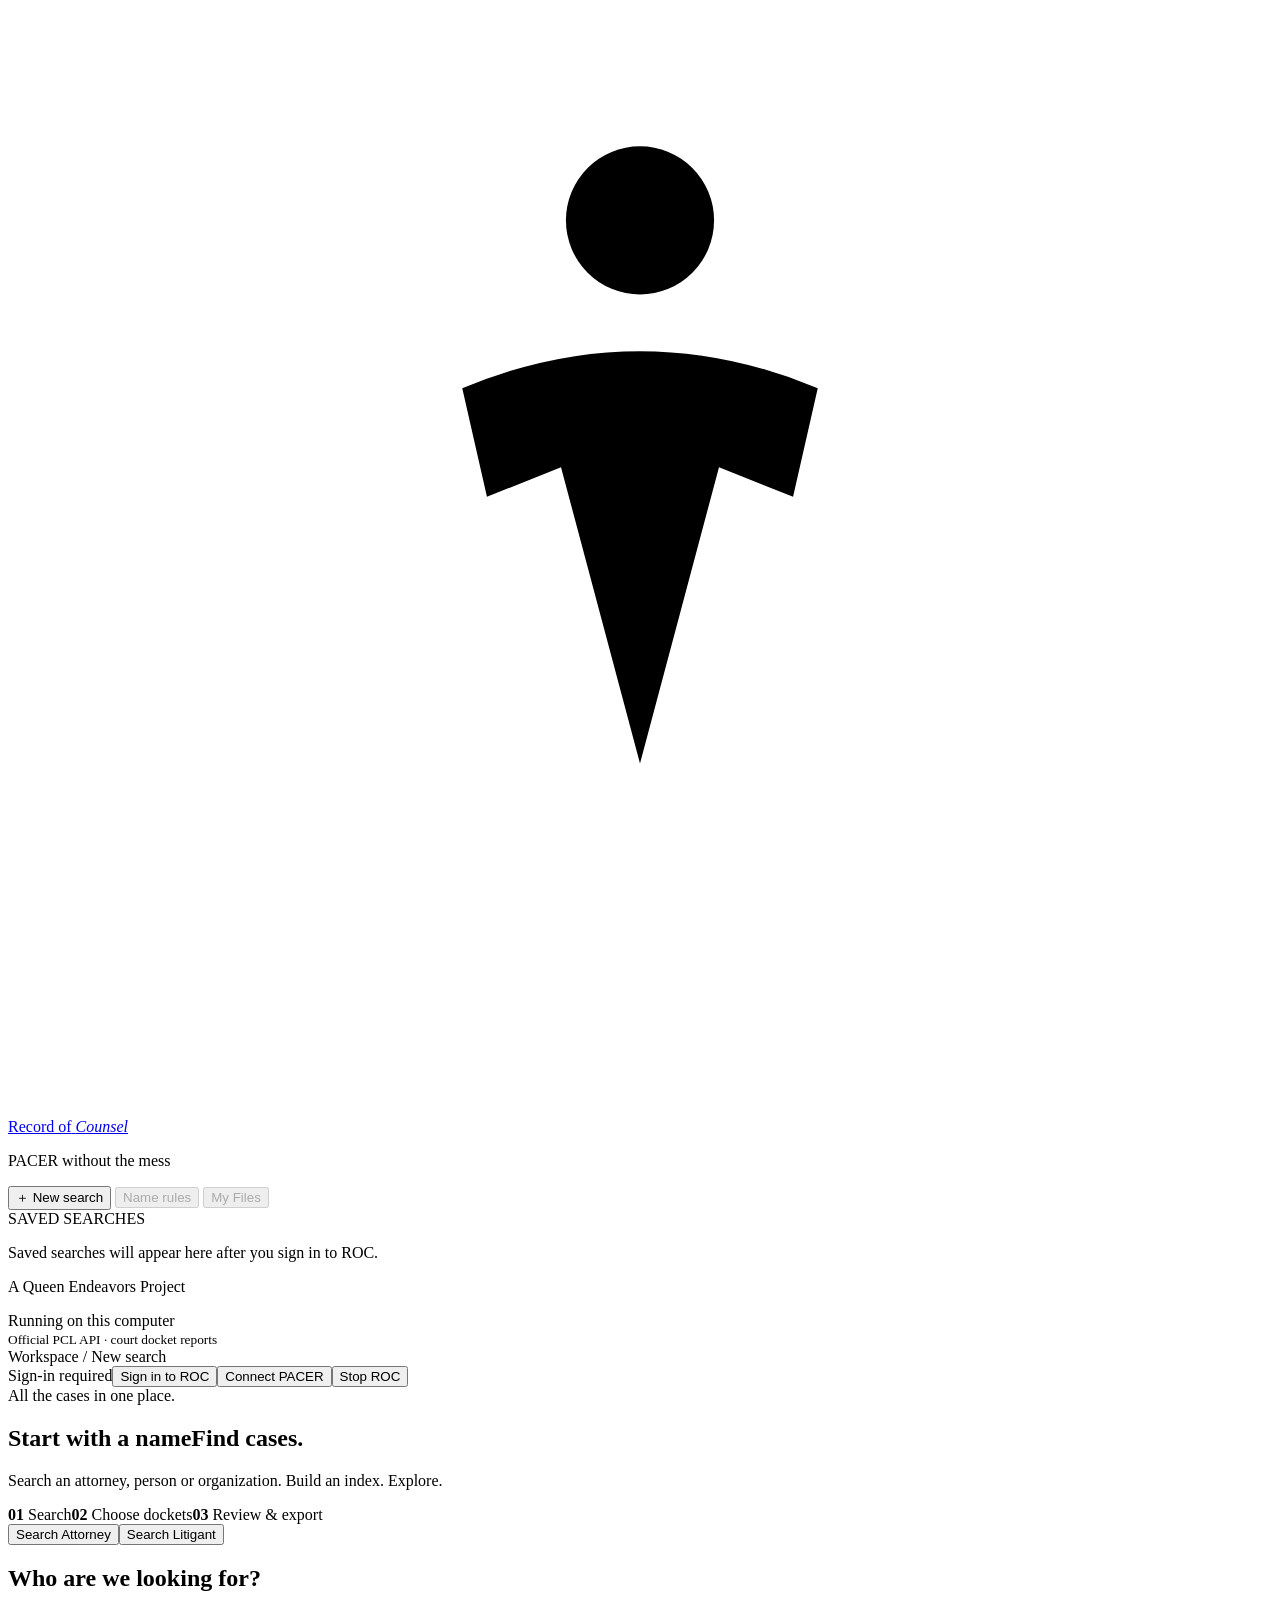
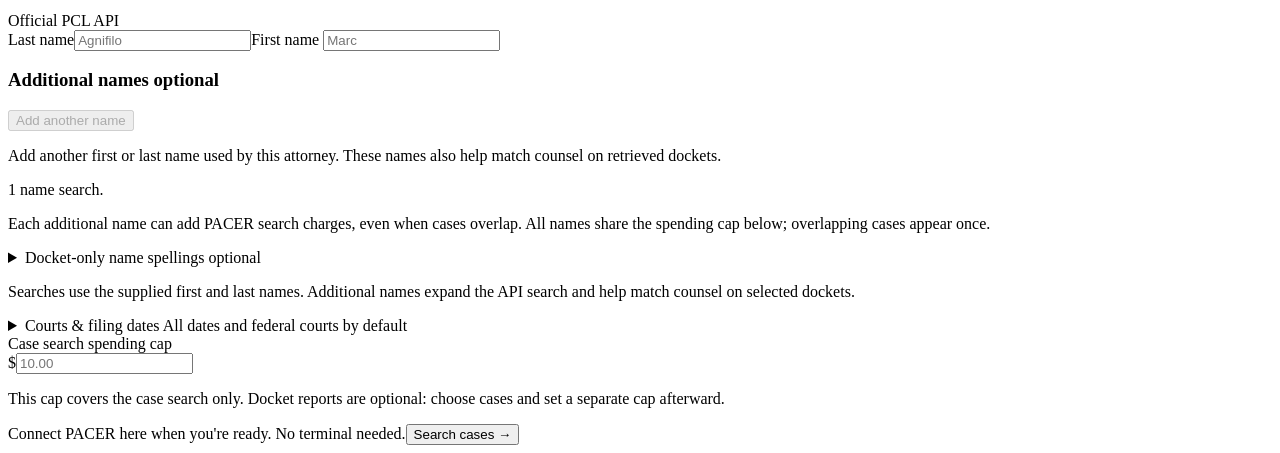
==== commit a3b0d1ca: "Apply approved book logo and refresh homepage branding" ====
--- a/roc/ui/index.html
+++ b/roc/ui/index.html
@@ -3,11 +3,23 @@
 <head><meta charset="utf-8"><meta name="viewport" content="width=device-width,initial-scale=1"><title>Record of Counsel</title><link rel="stylesheet" href="/style.css"><script defer src="/app.js"></script><script defer src="/documents.js"></script><script defer src="/users.js"></script><script defer src="/surfer.js"></script></head>
 <body>
   <aside class="sidebar">
-    <a class="brand" href="#" id="home"><span class="monogram">R<span>O</span>C</span><span>Record of Counsel</span></a>
-    <p class="sidebar-note">THE CASE RESEARCH WORKSPACE</p>
+    <a class="brand" href="#" id="home" aria-label="Record of Counsel home">
+      <svg class="brand-logo" xmlns="http://www.w3.org/2000/svg" viewBox="0 0 256 224" aria-hidden="true" focusable="false">
+        <circle cx="128" cy="43" r="15" fill="var(--accent)"/>
+        <path d="M92 77 Q128 62 164 77 L159 99 L144 93 L128 153 L112 93 L97 99Z" fill="var(--accent)"/>
+        <g fill="none" stroke="var(--brand-light)" stroke-width="7" stroke-linecap="round" stroke-linejoin="round">
+          <path d="M106 92 Q72 72 30 88 L30 181 Q82 164 128 187 Q174 164 226 181 L226 88 Q184 72 150 92"/>
+          <path d="M128 159V186"/>
+          <path d="M49 119 Q73 111 94 119 M49 140 Q75 132 104 142 M162 119 Q184 111 207 119 M153 142 Q180 132 207 140" stroke-width="5"/>
+        </g>
+      </svg>
+      <span class="brand-title"><span>Record of</span> <em>Counsel</em></span>
+    </a>
+    <p class="sidebar-note">PACER without the mess</p>
     <button class="new-button" id="new-search">＋ New search</button>
     <button class="rules-launch" id="name-rules" disabled>Name rules</button>
     <button class="rules-launch" id="my-files" disabled>My Files</button><button class="rules-launch" id="import-legacy" hidden>Import older searches</button><div class="section-label">SAVED SEARCHES</div><nav id="runs" aria-label="Saved searches"><p class="help">Saved searches will appear here after you sign in to ROC.</p></nav>
+    <p class="brand-credit">A Queen Endeavors Project</p>
     <div class="sidebar-bottom"><span class="status-dot"></span> Running on this computer<br><small>Official PCL API · court docket reports</small></div>
   </aside>
   <main>
@@ -15,9 +27,9 @@
     <div id="notice" role="alert" hidden></div>
     <div id="other-cap-stop" class="cost-warning" role="alert" hidden><p id="other-cap-stop-text"></p><button id="view-cap-stop" class="secondary">View stopped run</button></div>
     <section id="search-view">
-      <div class="eyebrow">START WITH THE RECORD</div>
-      <h1>Start with a name.<br>Find the cases.</h1>
-      <p class="lead">Find federal cases by attorney, person or organization.<br>Build a case index, then explore the record.</p>
+      <div class="eyebrow">All the cases in one place.</div>
+      <h1>Start with a name<span class="headline-indent">Find cases.</span></h1>
+      <p class="lead">Search an attorney, person or organization. Build an index. Explore.</p>
       <div class="steps"><span><b>01</b> Search</span><span><b>02</b> <span id="search-step">Choose dockets</span></span><span><b>03</b> Review & export</span></div>
       <div class="search-tabs" role="tablist" aria-label="Search by"><button type="button" id="search-attorney" role="tab" aria-selected="true" aria-controls="search-form">Search Attorney</button><button type="button" id="search-litigant" role="tab" aria-selected="false" aria-controls="search-form" tabindex="-1">Search Litigant</button></div>
       <form id="search-form" class="card search-card" role="tabpanel" aria-labelledby="search-attorney">
